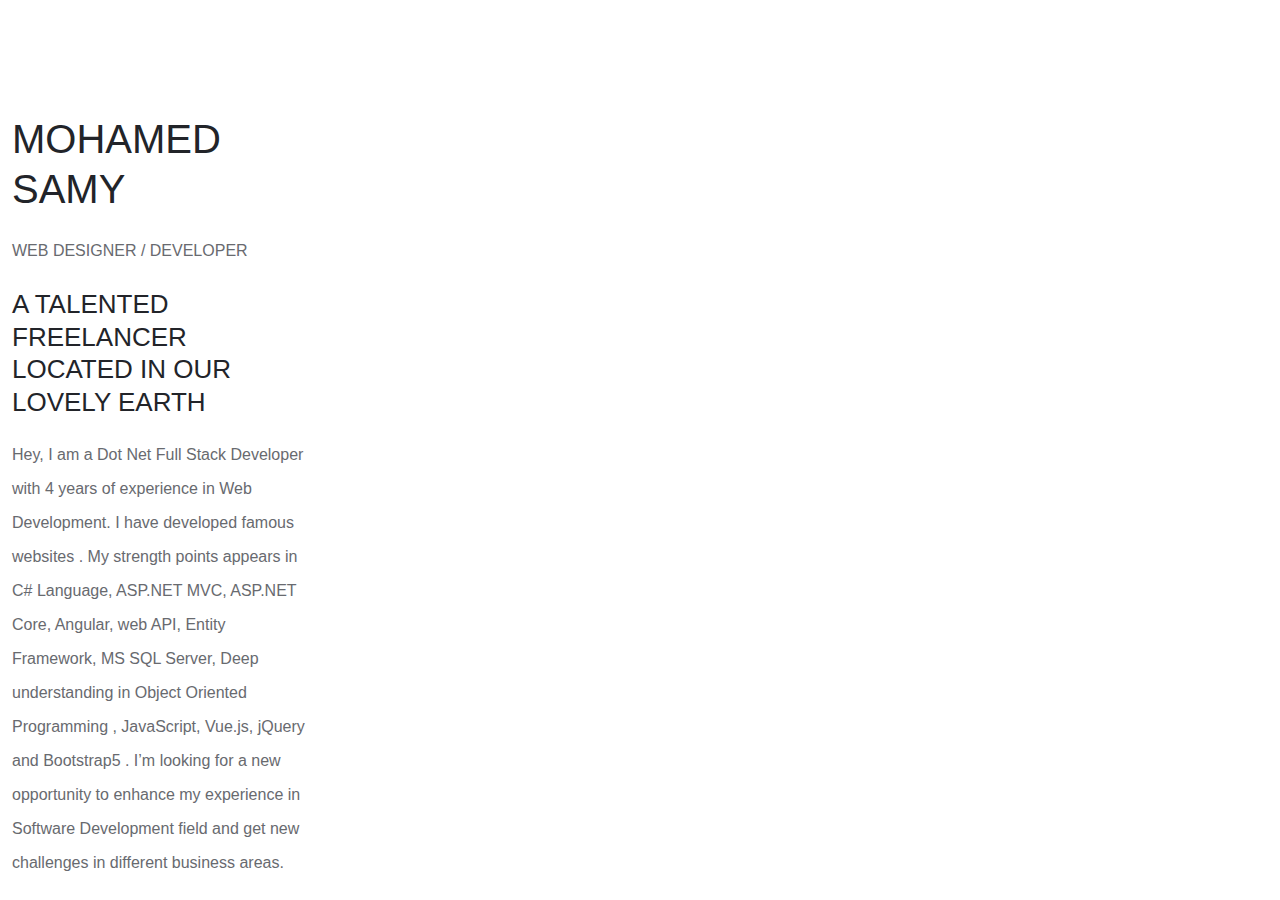
==== content.html @ 0bf6c6e5 "'dd'" ====
<!DOCTYPE html>
<html lang="en">
  <head>
    <meta charset="UTF-8" />
    <meta http-equiv="X-UA-Compatible" content="IE=edge" />
    <meta name="viewport" content="width=device-width, initial-scale=1.0" />
    <title>Mohamed Samy - Portfolio</title>
    <link rel="stylesheet" href="css/bootstrap.min.css" />
    <link rel="stylesheet" href="css/all.min.css" />
    <link rel="stylesheet" href="css/main.css" />
  </head>
  <body>
    <div class="page-wrapper">
      <div class="content-section">
        <div class="container">
          <div class="row">
            <div class="col-6">
              <div class="brief-container">
                <h4>MOHAMED SAMY</h4>
                <p>WEB DESIGNER / DEVELOPER</p>
                <h6>A TALENTED FREELANCER LOCATED IN OUR LOVELY EARTH</h6>
                <p>
                  Hey, I am a Dot Net Full Stack Developer with 4 years of
                  experience in Web Development. I have developed famous
                  websites . My strength points appears in C# Language, ASP.NET
                  MVC, ASP.NET Core, Angular, web API, Entity Framework, MS SQL
                  Server, Deep understanding in Object Oriented Programming ,
                  JavaScript, Vue.js, jQuery and Bootstrap5 . I’m looking for a
                  new opportunity to enhance my experience in Software
                  Development field and get new challenges in different business
                  areas.
                </p>
              </div>
            </div>

            <div class="col-6">
                <div class="row">
                    <div class="col-4">
                        
                    </div>
                    <div class="col-8">

                    </div>
                </div>
            </div>
          </div>
        </div>
      </div>
    </div>
    <script
      src="https://code.jquery.com/jquery-3.6.0.min.js"
      integrity="sha256-/xUj+3OJU5yExlq6GSYGSHk7tPXikynS7ogEvDej/m4="
      crossorigin="anonymous"
    ></script>
    <script src="js/bootstrap.min.js"></script>
    <script src="js/all.min.js"></script>

    <script src="js/main.js"></script>
  </body>
</html>
---- css/main.css ----
/*--------------------------------------------------------------
>>> TABLE OF CONTENTS:
----------------------------------------------------------------
1.	Fonts
2.	Reset
3.	Global Settings
4.	Scroll To Top style
5.	Main Header style / Header Style One
6.	Sticky Header
7.	Search Popup
8.	Mobile Menu
9.	Lazy Load Settings
10.	Banner Section
11.	Section Title
12.	Services Section
13.	About Section
14.	Live Section
15.	We DO Section
16.	Gallery Section
17.	Fun Facts Section
18.	We DO Section
19.	Team Section
20.	Parallax Section
21.	Sponsors Section
22.	Agency Section
23.	News Section
24.	Call Section
25.	Main Footer
26.	Services Section
27.	We DO Section
28.	Gallery Section
29.	Why Us Section
30.	Testimonials Section
31.	Parallax Section
32.	We DO Section
33.	Call Section
34.	Call Section
35.	Services Section
36.	Discover Section
37.	Parallax Section
38.	We Work Section
39.	Testimonials Section
40.	We DO Section
41.	Get Quote
42.	Map Section
43.	Sponsors Section
44.	Page Banner
45.	Faqs Section
46.	Get Quote
47.	Error Section
48.	Contact Section
49.	Sidebar Page Container
50.	Comment Area
51.	Leave Comments Form
52.	Service Details
53.	Service Details
--------------------------------------------------------------*/

/*
  font-family: 'Teko', sans-serif;
  font-family: 'Barlow', sans-serif;
  font-family: 'Rubik', sans-serif;
*/

/***
====================================================================
2.	Reset
====================================================================
 ***/

 * {
    margin: 0px;
    padding: 0px;
    border: none;
    outline: none;
    font-size: 100%;
    line-height: inherit;
  }
  
  /***
  ====================================================================
  3.	Global Settings
  ====================================================================
   ***/
  
  :root {
    --thm-font: "Teko", sans-serif;
    --thm-b-font: "Rubik", sans-serif;
    --thm-base: #ffaa17;
    --thm-base-rgb: 255, 170, 23;
    --thm-black: #222429;
    --thm-text: #686a6f;
  }
/*  
  .container {
    padding-left: 15px;
    padding-right: 15px;
  }
  
  .row {
    --bs-gutter-x: 30px;
    --bs-gutter-y: 0px;
  }
  */
  body {
    font-size: 16px;
    font-family: var(--thm-b-font);
    color: var(--thm-text);
    line-height: 2.125em;
    font-weight: 400;
    background: #ffffff;
    -webkit-font-smoothing: antialiased;
    -moz-font-smoothing: antialiased;
    top: 0 !important;
  }
  
  a {
    text-decoration: none;
    cursor: pointer;
    color: var(--thm-base);
  }
  
  .theme_color {
    color: var(--thm-base);
  }
  
  a:hover,
  a:focus,
  a:visited,
  a:active,
  button:active {
    text-decoration: none;
    outline: none;
  }
  
  h1,
  h2,
  h3,
  h4,
  h5,
  h6 {
    position: relative;
    font-weight: 400;
    margin: 0px 0px 20px;
    background: none;
    line-height: 1.25em;
    font-family: var(--thm-font);
    color: var(--thm-black);
  }
  
  h1 {
    font-size: 140px;
  }
  
  h2 {
    font-size: 70px;
  }
  
  h3 {
    font-size: 60px;
  }
  
  h4 {
    font-size: 40px;
  }
  
  h5 {
    font-size: 30px;
  }
  
  h6 {
    font-size: 26px;
  }
  ul{
    list-style-type: none;
  }
  input,
  select,
  button {
    font-family: var(--thm-font);
  }
  
  textarea {
    overflow: hidden;
    resize: none;
  }
  
  button {
    outline: none !important;
    cursor: pointer;
  }
  
  p {
    line-height: 2.125em;
    margin: 0 0 20px;
  }
  
  .text {
    line-height: 2.125em;
    margin: 0 0;
  }
  
  ::-webkit-input-placeholder {
    color: inherit;
  }
  
  ::-moz-input-placeholder {
    color: inherit;
  }
  
  ::-ms-input-placeholder {
    color: inherit;
  }
  
  .page-wrapper {
    position: relative;
    margin: 0 auto;
    width: 100%;
    min-width: 300px;
    overflow: hidden;
  }


  /*=========================================================================
  10.Banner Section

  */
  header{
    color: #fff;
    background-color: rgba(3,5,7,.9);
    background-size: cover;
    min-height: 80px;
    position: fixed;
    top: 0;
    left: 68px;
    right: 100px;
    z-index: 1;
    border-bottom: 1px solid #676868;
    border-right:1px solid #676868; 
    vertical-align: middle;
  }
  header .row{
    height: 80px;
  }
  header .col-3{
    z-index: 1;
  }
  header .icon-container{
    text-align: right;
    padding-right: 27px;
  }
  /*===========================Home Section========================*/
  .home-section{
      background-image: url('../imgs/slider.jpg');
      background-size: cover;
      background-position-y: 1216px;
      position: fixed;
      top:0;
      left:0;
      right: 0;
      bottom: 0;
      display: flex;
      flex-direction: column;
      justify-content: center;
      width: 100%;
      height: 100%;
      color: #fff;
  }
  .home-section h3{
    color: #fff;
    letter-spacing: 2px;
  }
  .home-section .text-container{
    vertical-align: middle;
  }
  .home-section a.summary{
    background-color: #fff;
    color: #000;
    border: 1px solid #fff;
    border-radius: 0;
    text-decoration: none;
    transition: all 0.7s ease-in-out;
    padding: 10px 15px;
    font-size: 13px;
  }
  .home-section a.portfolio{
    background-color: transparent;
    border:1px solid #fff;
    color: #fff;
    border-radius: 0;
    text-decoration: none;
    transition: all 0.7s ease-in-out;
    padding: 10px 15px;
    font-size: 13px;
  }
  .home-section a.portfolio:hover{
    background-color: #fff;
    color: #000;
    border: 1px solid #fff;
  }
/*==========================content section==========================*/
.content-section{
  /*temporary styling*/
  position: absolute;
  bottom: 0;
  left:0;

    /*temporary styling*/
  max-width: 50%;
}




































/*==============================Footer==================================*/
  footer{
    color: #fff;
    background-color: rgba(3,5,7,.9);
    background-size: cover;
    min-height: 300px;
    position: fixed;
    top: 0;
    left: 0;
    width: 80px;
    right: 100px;
    z-index: 1;
    border-bottom: 1px solid #676868;

  }
  /*right border is the after*/
  footer::after{
    content: '';
    width: 1pt;
    background-color: #676868;
    height: 85%;
    position: absolute;
    top: 80px;
    left: 100%;
  }
  footer .social-container{
padding-right: 0;
  }
  footer .social-container ul{
    padding-left: 0!important;
    text-align: center;
  }
  footer .social-container ul li a svg{
    color: #fff;
    font-size: 13px;

  }
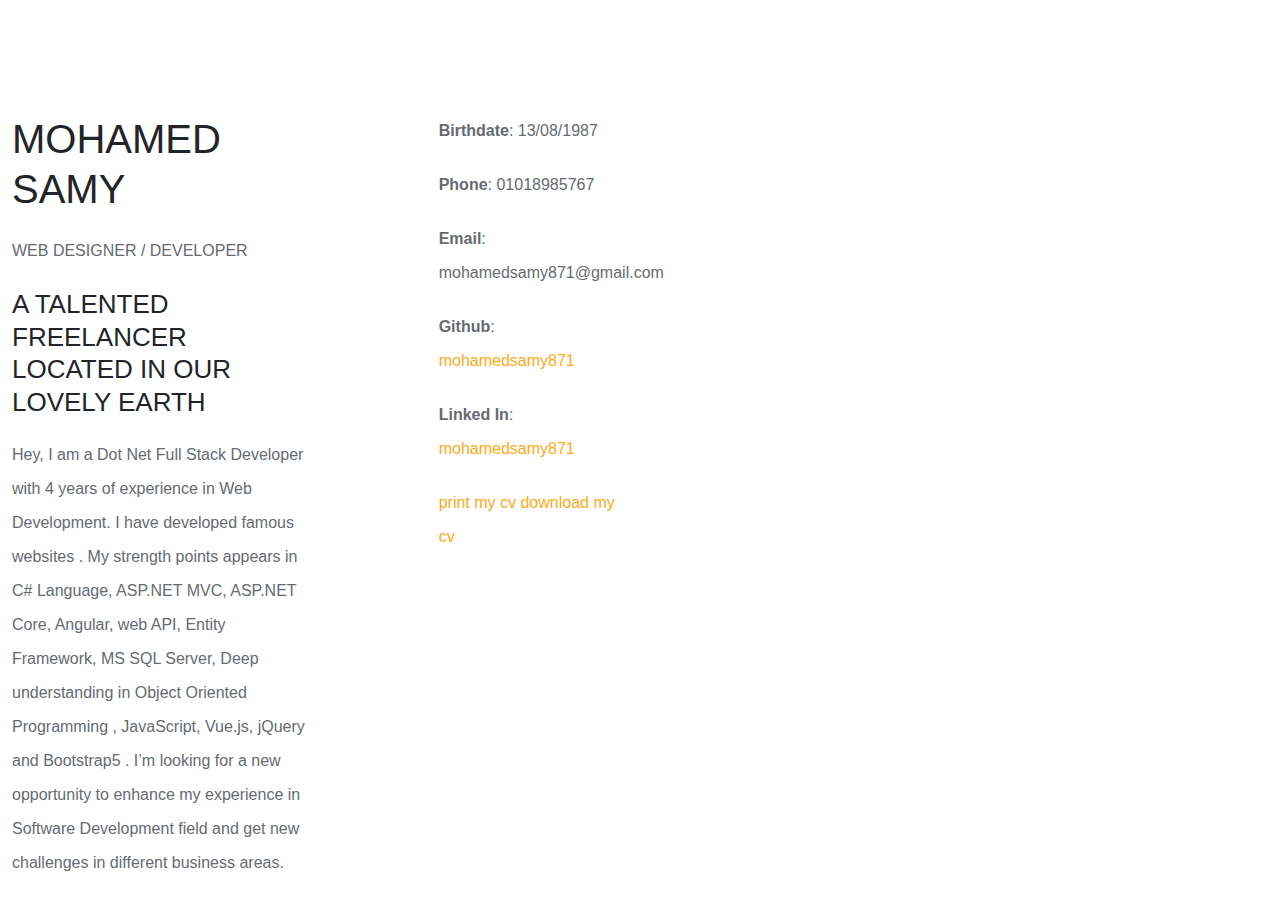
==== commit 81c2ab63: "'mmm'" ====
--- a/content.html
+++ b/content.html
@@ -39,7 +39,17 @@
                         
                     </div>
                     <div class="col-8">
-
+                       <div class="personal-info-container">
+                         <p><strong>Birthdate</strong>: 13/08/1987</p>
+                         <p><strong>Phone</strong>: 01018985767</p>
+                         <p><strong>Email</strong>: mohamedsamy871@gmail.com</p>
+                         <p><strong>Github</strong>: <a href="https://github.com/mohamedsamy871">mohamedsamy871</a></p>
+                         <p><strong>Linked In</strong>: <a href="https://linkedin.com/in/mohamedsamy871">mohamedsamy871</a></p>
+                       </div>
+                       <div class="personal-info-buttons">
+                         <a href="#">print my cv</a>
+                         <a href="#"> download my cv</a>
+                       </div>
                     </div>
                 </div>
             </div>
--- a/css/main.css
+++ b/css/main.css
@@ -124,7 +124,7 @@
     color: var(--thm-base);
   }
   
-  a:hover,
+  a,a:hover,
   a:focus,
   a:visited,
   a:active,
@@ -157,7 +157,7 @@
   }
   
   h3 {
-    font-size: 60px;
+    font-size: 48px;
   }
   
   h4 {
@@ -227,6 +227,17 @@
   */
   header{
     color: #fff;
+    background-color: rgba(3,5,7,.9);
+    background-size: cover;
+    min-height: 80px;
+    position: fixed;
+    top: 0;
+    left:0;
+    right: 100px;
+    z-index: 1;
+    vertical-align: middle;
+  }
+  .header-container{
     background-color: rgba(3,5,7,.9);
     background-size: cover;
     min-height: 80px;
@@ -234,10 +245,8 @@
     top: 0;
     left: 68px;
     right: 100px;
-    z-index: 1;
-    border-bottom: 1px solid #676868;
-    border-right:1px solid #676868; 
-    vertical-align: middle;
+    border-bottom: 1px solid #222325;
+    border-right:1px solid #222325; 
   }
   header .row{
     height: 80px;
@@ -249,7 +258,12 @@
     text-align: right;
     padding-right: 27px;
   }
+  header .icon-container svg{
+    color: #fff;
+  }
   /*===========================Home Section========================*/
+
+
   .home-section{
       background-image: url('../imgs/slider.jpg');
       background-size: cover;
@@ -259,12 +273,25 @@
       left:0;
       right: 0;
       bottom: 0;
-      display: flex;
-      flex-direction: column;
-      justify-content: center;
-      width: 100%;
-      height: 100%;
-      color: #fff;
+  }
+  .my-overlay{
+    position: fixed;
+    top:0;
+    left:0;
+    right: 0;
+    bottom: 0;
+    width: 100%;
+    height: 100%;
+    background-color: rgba(0, 0, 0, 0.8);
+    z-index: 1;
+  }
+  .my-wrapper{
+    display: flex;
+    flex-direction: column;
+    justify-content: center;
+    width: 100%;
+    height: 100%;
+    color: #fff;
   }
   .home-section h3{
     color: #fff;
@@ -273,30 +300,80 @@
   .home-section .text-container{
     vertical-align: middle;
   }
+  .home-section .text-container p{
+    font-size: 21px;
+    margin-bottom: 52px;
+  }
+  .home-section .text-container a{
+    border-radius: 0;
+    transition: all 0.7s ease-in-out;
+    padding: 15px 45px;
+    font-size: 17px;
+    border: 1px solid #fff;
+  }
   .home-section a.summary{
+    color: #000;
     background-color: #fff;
-    color: #000;
-    border: 1px solid #fff;
-    border-radius: 0;
-    text-decoration: none;
-    transition: all 0.7s ease-in-out;
-    padding: 10px 15px;
-    font-size: 13px;
   }
   .home-section a.portfolio{
     background-color: transparent;
-    border:1px solid #fff;
-    color: #fff;
-    border-radius: 0;
-    text-decoration: none;
-    transition: all 0.7s ease-in-out;
-    padding: 10px 15px;
-    font-size: 13px;
+    color: #fff;
   }
   .home-section a.portfolio:hover{
     background-color: #fff;
     color: #000;
     border: 1px solid #fff;
+  }
+  .home-section .nav-overlay{
+    position: fixed;
+    top:0;
+    left:0;
+    right: 0;
+    bottom: 0;
+    width: 100%;
+    height: 100%;
+    background-color: rgba(0, 0, 0, 0.8);
+    z-index: 1;
+    display: none;
+  }
+  .home-section .nav-wrapper{
+    display: flex;
+    flex-direction: row;
+    justify-content: center;
+    width: 100%;
+    height: 100%;
+    color: #fff;
+  }
+  .home-section .nav-overlay .nav-menu{
+    color: #fff;
+    vertical-align: middle;
+    display: flex;
+    flex-direction: row;
+    align-items: center;
+  }
+  .home-section .nav-menu a{
+    color: #fff;
+    position: relative;
+  }
+  .home-section .nav-menu a:hover{
+    color:#fff;
+  }
+  .home-section .nav-menu ul li a::before,
+  .home-section .nav-menu ul li a::after{
+    content:'';
+    width: 2px;
+    height: 15px;
+    background-color: #fff;
+    position: absolute;
+    top: 0;
+  }
+  .home-section .nav-menu ul li a::before{
+    left:-10px;
+
+  }
+  .home-section .nav-menu ul li a::after{
+
+    right:-10px;
   }
 /*==========================content section==========================*/
 .content-section{
@@ -313,37 +390,6 @@
 
 
 
-
-
-
-
-
-
-
-
-
-
-
-
-
-
-
-
-
-
-
-
-
-
-
-
-
-
-
-
-
-
-
 /*==============================Footer==================================*/
   footer{
     color: #fff;
@@ -351,15 +397,16 @@
     background-size: cover;
     min-height: 300px;
     position: fixed;
-    top: 0;
+    top: 81px;
     left: 0;
     width: 80px;
     right: 100px;
     z-index: 1;
-    border-bottom: 1px solid #676868;
-
-  }
-  /*right border is the after*/
+    border-bottom: 1px solid #222325;
+    border-right: 1px solid #222325;
+
+  }
+  /*right border is the after
   footer::after{
     content: '';
     width: 1pt;
@@ -368,7 +415,7 @@
     position: absolute;
     top: 80px;
     left: 100%;
-  }
+  }*/
   footer .social-container{
 padding-right: 0;
   }
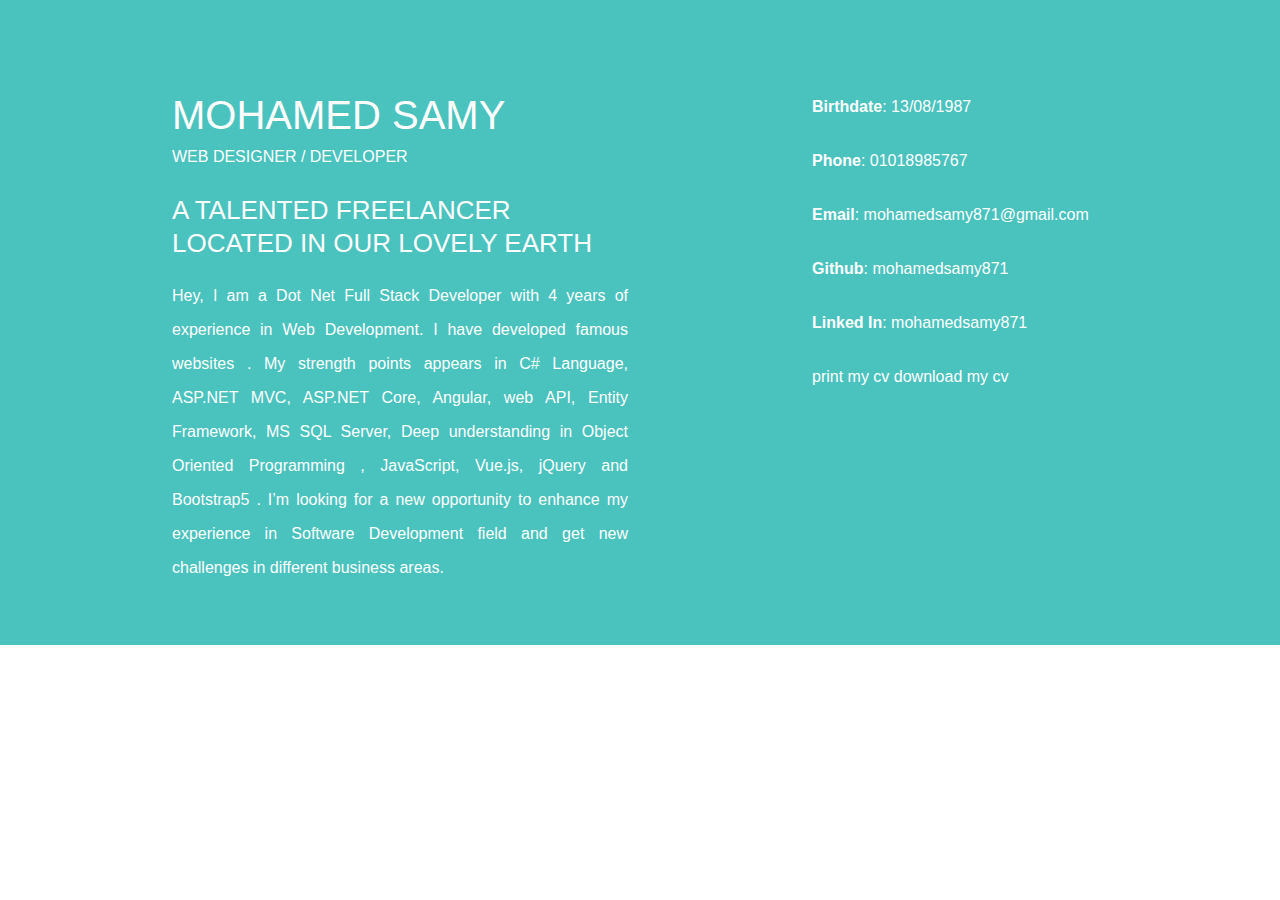
==== commit c110ec4f: "'ddd'" ====
--- a/content.html
+++ b/content.html
@@ -11,7 +11,7 @@
   </head>
   <body>
     <div class="page-wrapper">
-      <div class="content-section">
+      <div class="brief-section">
         <div class="container">
           <div class="row">
             <div class="col-6">
--- a/css/main.css
+++ b/css/main.css
@@ -427,4 +427,44 @@
     color: #fff;
     font-size: 13px;
 
-  }+  }
+
+
+
+  /*personal info section========START================*/
+  .brief-section{
+    padding:90px 0 40px;
+    background-color: #4ac2be;
+  }
+.brief-section .container{
+  max-width: 960px;
+}
+.brief-section .brief-container,
+.brief-section .brief-container h4,
+.brief-section .brief-container h6{
+  color: #fff;
+}
+.brief-section .brief-container h4{
+  margin-bottom: 0;
+}
+.brief-section .brief-container h6{
+  font-weight: 100;
+}
+.brief-section p{
+  text-align: justify;
+}
+
+.personal-info-container p,
+.personal-info-container a{
+  color: #fff;
+}
+.personal-info-buttons a{
+  color: #fff;
+}
+
+
+
+
+
+
+  /*personal info section========End================*/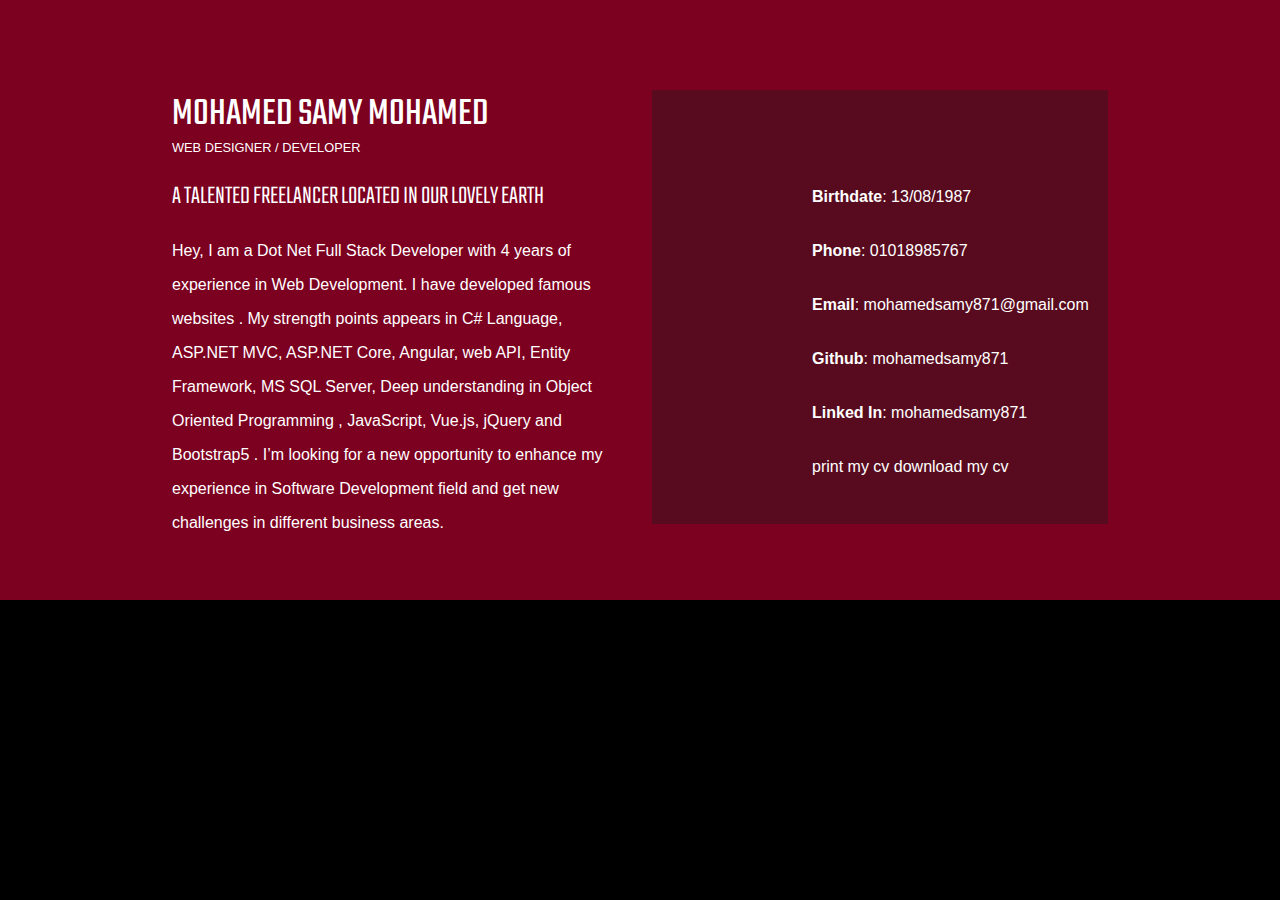
==== commit 9952ae4f: "'newcoloring'" ====
--- a/content.html
+++ b/content.html
@@ -5,6 +5,9 @@
     <meta http-equiv="X-UA-Compatible" content="IE=edge" />
     <meta name="viewport" content="width=device-width, initial-scale=1.0" />
     <title>Mohamed Samy - Portfolio</title>
+    <link rel="preconnect" href="https://fonts.googleapis.com">
+    <link rel="preconnect" href="https://fonts.gstatic.com" crossorigin>
+    <link href="https://fonts.googleapis.com/css2?family=Roboto&family=Teko:wght@300&display=swap" rel="stylesheet">
     <link rel="stylesheet" href="css/bootstrap.min.css" />
     <link rel="stylesheet" href="css/all.min.css" />
     <link rel="stylesheet" href="css/main.css" />
@@ -16,8 +19,8 @@
           <div class="row">
             <div class="col-6">
               <div class="brief-container">
-                <h4>MOHAMED SAMY</h4>
-                <p>WEB DESIGNER / DEVELOPER</p>
+                <h4>MOHAMED SAMY MOHAMED</h4>
+                <p class="subtitle">WEB DESIGNER / DEVELOPER</p>
                 <h6>A TALENTED FREELANCER LOCATED IN OUR LOVELY EARTH</h6>
                 <p>
                   Hey, I am a Dot Net Full Stack Developer with 4 years of
@@ -34,24 +37,26 @@
             </div>
 
             <div class="col-6">
+              <div class="contacts-container">
                 <div class="row">
-                    <div class="col-4">
-                        
-                    </div>
-                    <div class="col-8">
-                       <div class="personal-info-container">
-                         <p><strong>Birthdate</strong>: 13/08/1987</p>
-                         <p><strong>Phone</strong>: 01018985767</p>
-                         <p><strong>Email</strong>: mohamedsamy871@gmail.com</p>
-                         <p><strong>Github</strong>: <a href="https://github.com/mohamedsamy871">mohamedsamy871</a></p>
-                         <p><strong>Linked In</strong>: <a href="https://linkedin.com/in/mohamedsamy871">mohamedsamy871</a></p>
-                       </div>
-                       <div class="personal-info-buttons">
-                         <a href="#">print my cv</a>
-                         <a href="#"> download my cv</a>
-                       </div>
-                    </div>
-                </div>
+                  <div class="col-4">
+                      
+                  </div>
+                  <div class="col-8">
+                     <div class="personal-info-container">
+                       <p><strong>Birthdate</strong>: 13/08/1987</p>
+                       <p><strong>Phone</strong>: 01018985767</p>
+                       <p><strong>Email</strong>: mohamedsamy871@gmail.com</p>
+                       <p><strong>Github</strong>: <a href="https://github.com/mohamedsamy871">mohamedsamy871</a></p>
+                       <p><strong>Linked In</strong>: <a href="https://linkedin.com/in/mohamedsamy871">mohamedsamy871</a></p>
+                     </div>
+                     <div class="personal-info-buttons">
+                       <a href="#">print my cv</a>
+                       <a href="#"> download my cv</a>
+                     </div>
+                  </div>
+              </div>
+              </div>
             </div>
           </div>
         </div>
--- a/css/main.css
+++ b/css/main.css
@@ -85,8 +85,11 @@
   
   :root {
     --thm-font: "Teko", sans-serif;
+    --heading-font:'Roboto', sans-serif;
     --thm-b-font: "Rubik", sans-serif;
-    --thm-base: #ffaa17;
+    --thm-base: #7c001f;
+    --thm-base-dark:#580b1e;
+
     --thm-base-rgb: 255, 170, 23;
     --thm-black: #222429;
     --thm-text: #686a6f;
@@ -108,7 +111,7 @@
     color: var(--thm-text);
     line-height: 2.125em;
     font-weight: 400;
-    background: #ffffff;
+    background: #000;
     -webkit-font-smoothing: antialiased;
     -moz-font-smoothing: antialiased;
     top: 0 !important;
@@ -117,13 +120,9 @@
   a {
     text-decoration: none;
     cursor: pointer;
-    color: var(--thm-base);
-  }
-  
-  .theme_color {
-    color: var(--thm-base);
-  }
-  
+    color: var(--thm-black);
+  }
+
   a,a:hover,
   a:focus,
   a:visited,
@@ -434,7 +433,7 @@
   /*personal info section========START================*/
   .brief-section{
     padding:90px 0 40px;
-    background-color: #4ac2be;
+    background-color: var(--thm-base);
   }
 .brief-section .container{
   max-width: 960px;
@@ -443,15 +442,22 @@
 .brief-section .brief-container h4,
 .brief-section .brief-container h6{
   color: #fff;
+
 }
 .brief-section .brief-container h4{
   margin-bottom: 0;
+  font-family: var(--thm-font);
+  margin-bottom: -6px;
 }
 .brief-section .brief-container h6{
   font-weight: 100;
 }
+.brief-section .brief-container .subtitle{
+  font-size: 0.8rem;
+}
 .brief-section p{
-  text-align: justify;
+  /*text-align: justify;
+  word-spacing: -2px;*/
 }
 
 .personal-info-container p,
@@ -463,8 +469,17 @@
 }
 
 
-
-
-
-
-  /*personal info section========End================*/+  /*personal info section========End================*/
+
+    /*Contacts section========START================*/
+ 
+  .contacts-container{
+    padding:90px 0 40px;
+    background-color: var(--thm-base-dark);
+  }
+
+
+
+
+
+   /*personal info section========End================*/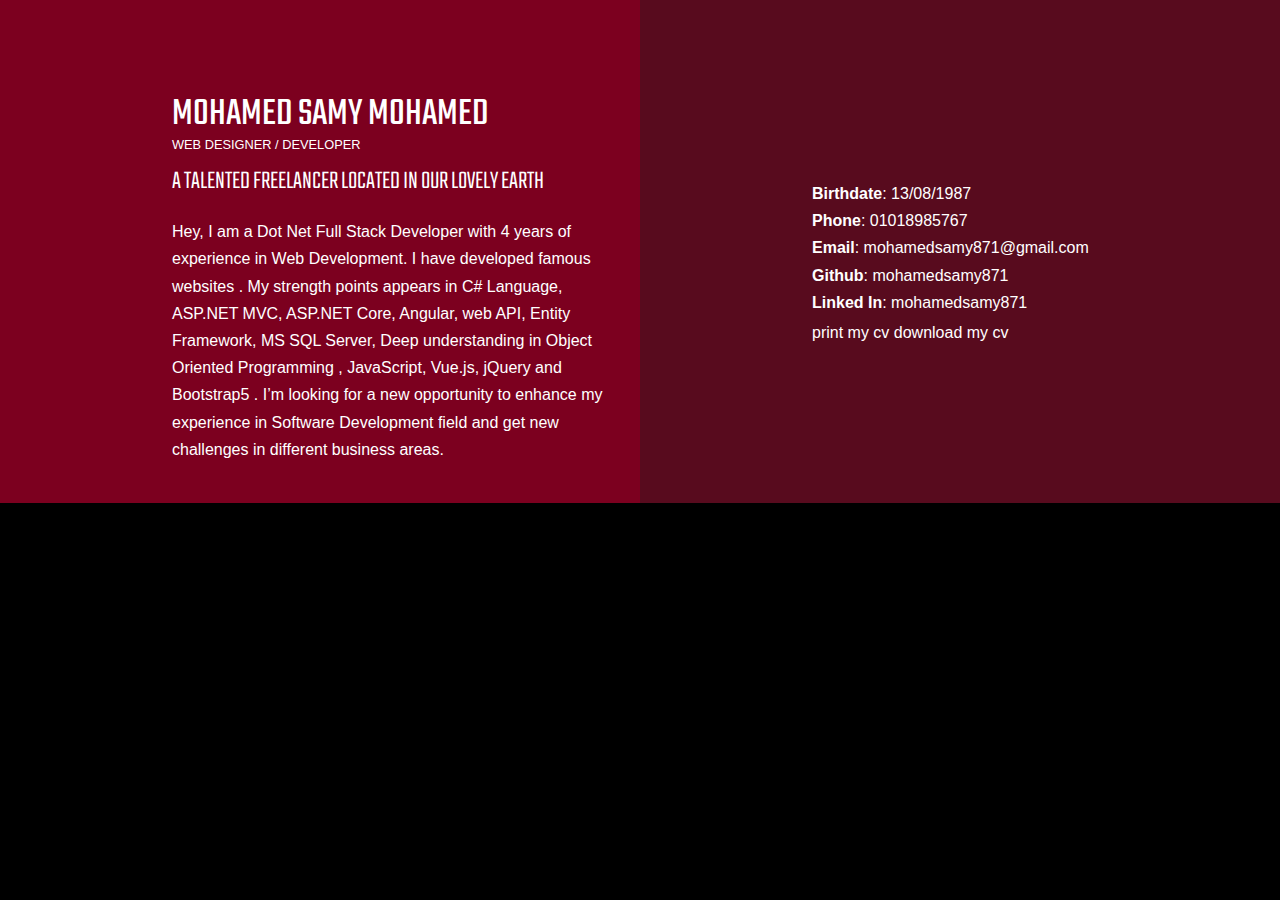
==== commit ee783747: "'goodview'" ====
--- a/content.html
+++ b/content.html
@@ -15,9 +15,10 @@
   <body>
     <div class="page-wrapper">
       <div class="brief-section">
+        <div class="introBg"></div>
         <div class="container">
           <div class="row">
-            <div class="col-6">
+            <div class="col-6" style="z-index: 1;">
               <div class="brief-container">
                 <h4>MOHAMED SAMY MOHAMED</h4>
                 <p class="subtitle">WEB DESIGNER / DEVELOPER</p>
--- a/css/main.css
+++ b/css/main.css
@@ -433,7 +433,12 @@
   /*personal info section========START================*/
   .brief-section{
     padding:90px 0 40px;
-    background-color: var(--thm-base);
+    background-color: var(--thm-base-dark);
+    position: relative;
+  }
+  .brief-section p{
+    line-height: 1.7em!important;
+    margin-bottom: 0;
   }
 .brief-section .container{
   max-width: 960px;
@@ -451,6 +456,7 @@
 }
 .brief-section .brief-container h6{
   font-weight: 100;
+  margin-top: 10px;
 }
 .brief-section .brief-container .subtitle{
   font-size: 0.8rem;
@@ -475,10 +481,19 @@
  
   .contacts-container{
     padding:90px 0 40px;
-    background-color: var(--thm-base-dark);
-  }
-
-
+  }
+
+.introBg{
+  background-color: var(--thm-base);
+  width: 50%;
+  z-index: 0;
+  position: absolute;
+  top: 0;
+  left: 0;
+  height: 100%;
+
+
+}
 
 
 
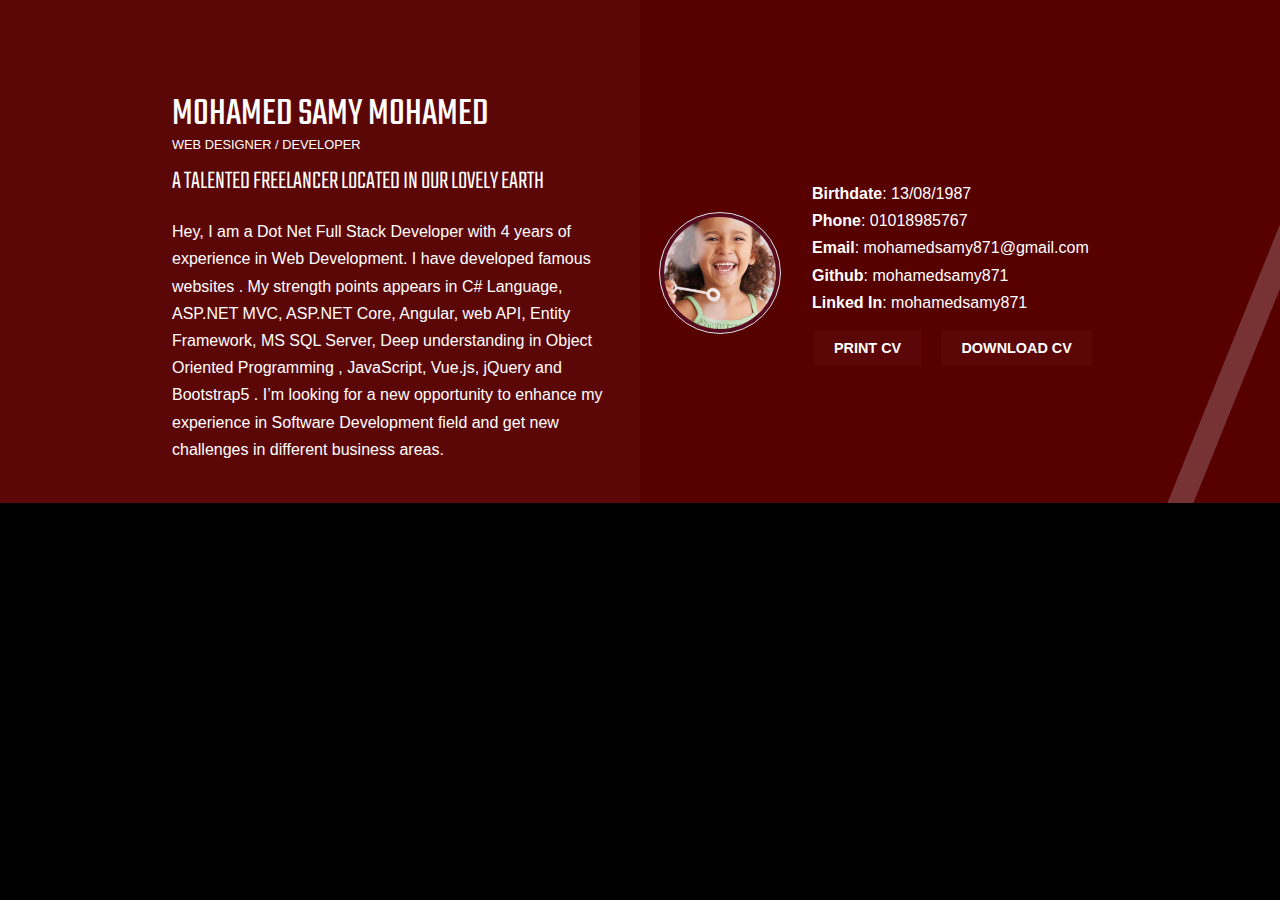
==== commit 41c58dfe: "'last'" ====
--- a/content.html
+++ b/content.html
@@ -18,7 +18,7 @@
         <div class="introBg"></div>
         <div class="container">
           <div class="row">
-            <div class="col-6" style="z-index: 1;">
+            <div class="col-lg-6" style="z-index: 1;">
               <div class="brief-container">
                 <h4>MOHAMED SAMY MOHAMED</h4>
                 <p class="subtitle">WEB DESIGNER / DEVELOPER</p>
@@ -37,11 +37,13 @@
               </div>
             </div>
 
-            <div class="col-6">
+            <div class="col-lg-6">
               <div class="contacts-container">
-                <div class="row">
+                <div class="row align-items-center">
                   <div class="col-4">
-                      
+                      <div class="personal-photo-container">
+                        <img src="imgs/3.jpg" class="img-thumbnail rounded-circle">
+                      </div>
                   </div>
                   <div class="col-8">
                      <div class="personal-info-container">
@@ -51,9 +53,18 @@
                        <p><strong>Github</strong>: <a href="https://github.com/mohamedsamy871">mohamedsamy871</a></p>
                        <p><strong>Linked In</strong>: <a href="https://linkedin.com/in/mohamedsamy871">mohamedsamy871</a></p>
                      </div>
-                     <div class="personal-info-buttons">
-                       <a href="#">print my cv</a>
-                       <a href="#"> download my cv</a>
+                     <div class="row personal-info-buttons-container">
+                       <div class="col-lg-5 personal-info-buttons">
+                        <a href="#">print cv
+                          <i class="btn-curve"></i>
+                        </a>
+                        
+                       </div>
+                       <div class="col-lg-7 personal-info-buttons">
+                        <a href="#"> download cv</a>
+
+                      </div>
+                       
                      </div>
                   </div>
               </div>
--- a/css/main.css
+++ b/css/main.css
@@ -87,8 +87,11 @@
     --thm-font: "Teko", sans-serif;
     --heading-font:'Roboto', sans-serif;
     --thm-b-font: "Rubik", sans-serif;
-    --thm-base: #7c001f;
+   /* --thm-base: #7c001f;
     --thm-base-dark:#580b1e;
+*/
+--thm-base:#5c0707;
+--thm-base-dark:#560000;
 
     --thm-base-rgb: 255, 170, 23;
     --thm-black: #222429;
@@ -470,8 +473,59 @@
 .personal-info-container a{
   color: #fff;
 }
+.personal-info-buttons-container{
+  margin-left: 2px;
+}
+.personal-info-buttons{
+  margin-top: 15px;
+  padding: 0!important;
+}
+.personal-info-buttons .col-lg-6{
+  
+}
 .personal-info-buttons a{
   color: #fff;
+  background-color: var(--thm-base);
+  border: none;
+  border-radius: 0;
+  padding:10px 20px;
+  text-transform: uppercase;
+  font-size: 0.9rem;
+    font-weight: bold;
+    transition: all 0.3s ease;
+  -moz-transition: all 0.3s ease;
+  -webkit-transition: all 0.3s ease;
+  -ms-transition: all 0.3s ease;
+  -o-transition: all 0.3s ease;
+}
+.personal-info-buttons a .btn-curve{
+  position: absolute;
+  right: -15px;
+  top: 0;
+  width: 26px;
+  height: 100%;
+  background: #ffffff;
+  opacity: 0.2;
+  z-index: 0;
+  -webkit-transform: skewX(-22deg);
+          transform: skewX(-22deg);
+  transition: all 0.5s ease;
+  -moz-transition: all 0.5s ease;
+  -webkit-transition: all 0.5s ease;
+  -ms-transition: all 0.5s ease;
+  -o-transition: all 0.5s ease;
+}
+.personal-info-buttons a:hover .btn-curve{
+  opacity: 1;
+  right: 0;
+  width: 100%;
+  -webkit-transform: skewX(0deg);
+          transform: skewX(0deg);
+}
+@media (max-width:990px){
+  .introBg{
+    display: none;
+  }
 }
 
 
@@ -494,7 +548,13 @@
 
 
 }
-
-
+.personal-photo-container{
+  text-align: center;
+}
+.personal-photo-container img{
+  background-color: #580b1e;
+  width: 122px;
+  height: 122px;
+}
 
    /*personal info section========End================*/